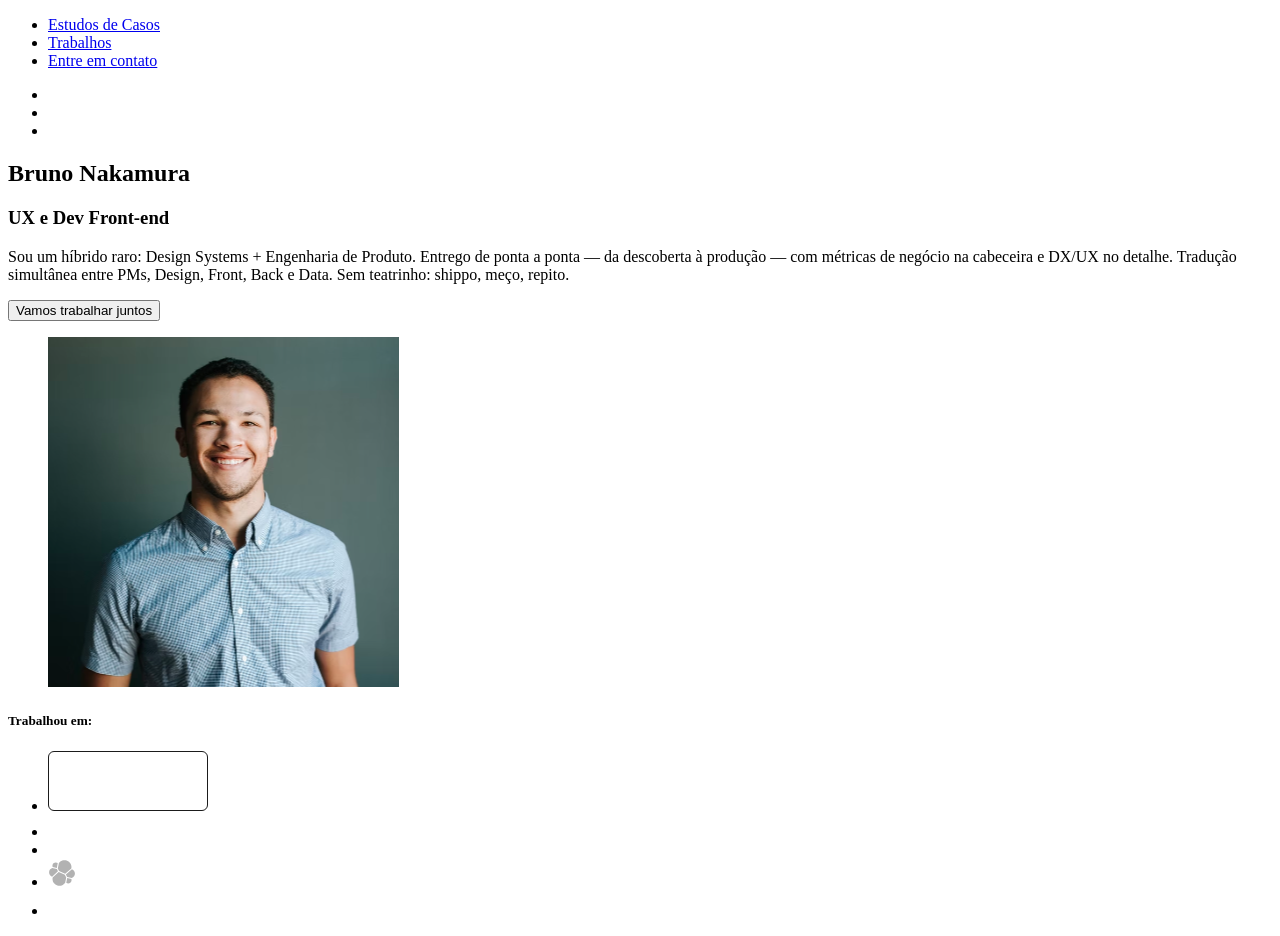
==== git-vercel/index.html @ e726670c "“Enviando-primeira-versão”" ====
<!DOCTYPE html>
<html lang="en">
<head>
    <meta charset="UTF-8">
    <meta name="viewport" content="width=device-width, initial-scale=1.0">
    <title>Portfolio</title>
    <link rel="stylesheet" href="assets/css/style.css">
</head>
<body>
    
    <header class="header">

        <nav>

            <ul class="menu menu-navegacao">
                <li><a href="#">Estudos de Casos</a></li>
                <li><a href="#">Trabalhos</a></li>
                <li><a href="#">Entre em contato</a></li>
            </ul>

            <ul class="menu menu-social">
                <li><a href="#"><i class="fa-fa-linkedin"></i></a></li>
                <li><a href="#"><i class="fa-fa-behance"></i></a></li>
                <li><a href="#"><i class="fa-fa-x"></i></a></li>
            </ul>

        </nav>

    </header>

    <main>

        <section class="container">

            <div class="left">

                <h1>Bruno Nakamura</h1>
                <h3>UX e Dev Front-end</h3>
                <p>Sou um híbrido raro: Design Systems + Engenharia de Produto. Entrego de ponta a ponta — da descoberta à produção — com métricas de negócio na cabeceira e DX/UX no detalhe. Tradução simultânea entre PMs, Design, Front, Back e Data. Sem teatrinho: shippo, meço, repito.</p>
                
                <button>
                    Vamos trabalhar juntos <i class="fa-fa-arrow-right"></i>
                </button>

            </div>

            <figure class="right">

                <img src="assets/img/perfil.svg" alt="Foto do Bruno Nakamura">

            </figure>

        </section>
        <section class="container last-jobs">

            <h5>Trabalhou em:</h5>

            <ul class="job-list">
                <li><img src="assets/img/job-1.svg" alt=""></li>
                <li><img src="assets/img/job-2.svg" alt=""></li>
                <li><img src="assets/img/job-3.svg" alt=""></li>
                <li><img src="assets/img/job-4.svg" alt=""></li>
                <li><img src="assets/img/job-5.svg" alt=""></li>
            </ul>

        </section>

    </main>

</body>
</html>
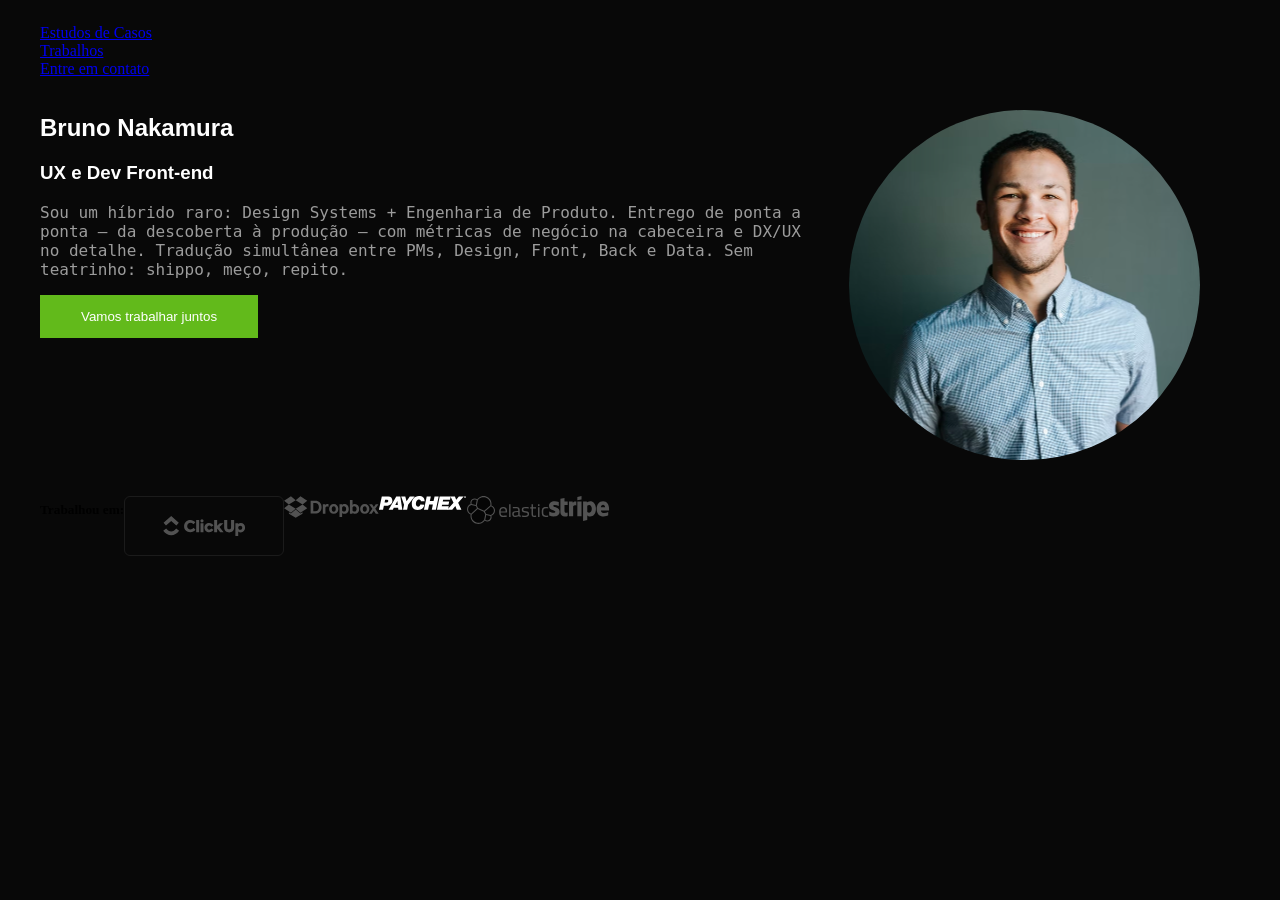
==== commit 2f74bade: "Enviando segunda versão" ====
--- a/git-vercel/index.html
+++ b/git-vercel/index.html
@@ -10,15 +10,15 @@
     
     <header class="header">
 
-        <nav>
+        <nav class="container dividir-extremidades">
 
-            <ul class="menu menu-navegacao">
+            <ul class="menu menu-navegacao lista-sem-estilo">
                 <li><a href="#">Estudos de Casos</a></li>
                 <li><a href="#">Trabalhos</a></li>
                 <li><a href="#">Entre em contato</a></li>
             </ul>
 
-            <ul class="menu menu-social">
+            <ul class="menu menu-social lista-sem-estilo">
                 <li><a href="#"><i class="fa-fa-linkedin"></i></a></li>
                 <li><a href="#"><i class="fa-fa-behance"></i></a></li>
                 <li><a href="#"><i class="fa-fa-x"></i></a></li>
@@ -30,7 +30,7 @@
 
     <main>
 
-        <section class="container">
+        <section class="container perfil">
 
             <div class="left">
 
@@ -46,16 +46,17 @@
 
             <figure class="right">
 
-                <img src="assets/img/perfil.svg" alt="Foto do Bruno Nakamura">
+                <img src="assets/img/perfil.svg" alt="Foto do Bruno Nakamura" class="foto-com-borda">
 
             </figure>
 
         </section>
+        
         <section class="container last-jobs">
 
             <h5>Trabalhou em:</h5>
 
-            <ul class="job-list">
+            <ul class="lista-sem-estilo display-flex">
                 <li><img src="assets/img/job-1.svg" alt=""></li>
                 <li><img src="assets/img/job-2.svg" alt=""></li>
                 <li><img src="assets/img/job-3.svg" alt=""></li>
--- a/git-vercel/assets/css/style.css
+++ b/git-vercel/assets/css/style.css
@@ -0,0 +1,79 @@
+body {
+  background: #080808;
+}
+
+.header .menu-navegacao {
+  color: #9C9C9C;
+}
+.header .menu-social {
+  color: #9C9C9C;
+}
+
+main .perfil h1 {
+  color: #FFFFFF;
+  font-family: "Raleway", sans-serif;
+}
+main .perfil h3 {
+  color: #FFFFFF;
+  font-family: "Raleway", sans-serif;
+}
+main .perfil p {
+  color: #9C9C9C;
+  font-family: "IBM Plex Mono", monospace;
+}
+main .perfil button {
+  color: #FFFFFF;
+  padding: 1em 3em;
+  border: 1px solid #62BA1B;
+  background: #62BA1B;
+}
+
+.lista-sem-estilo {
+  padding: 0;
+  list-style: none;
+}
+
+.foto-com-borda {
+  padding: 0;
+  border-radius: 100%;
+}
+
+.container {
+  max-width: 1200px;
+  margin-left: auto;
+  margin-right: auto;
+}
+
+.display-flex, .container {
+  display: flex;
+}
+
+.alinhar-h-esquerda {
+  justify-content: flex-start;
+}
+
+.alinhar-h-esquerda {
+  justify-content: flex-end;
+}
+
+.alinhar-v-esquerda {
+  align-items: flex-start;
+}
+
+.alinhar-v-esquerda {
+  align-items: flex-end;
+}
+
+.alinhar-coluna {
+  flex-direction: column;
+}
+
+.alinhar-linha {
+  flex-direction: row;
+}
+
+.dividir-extremidades {
+  justify-content: space-between;
+}
+
+/*# sourceMappingURL=style.css.map */
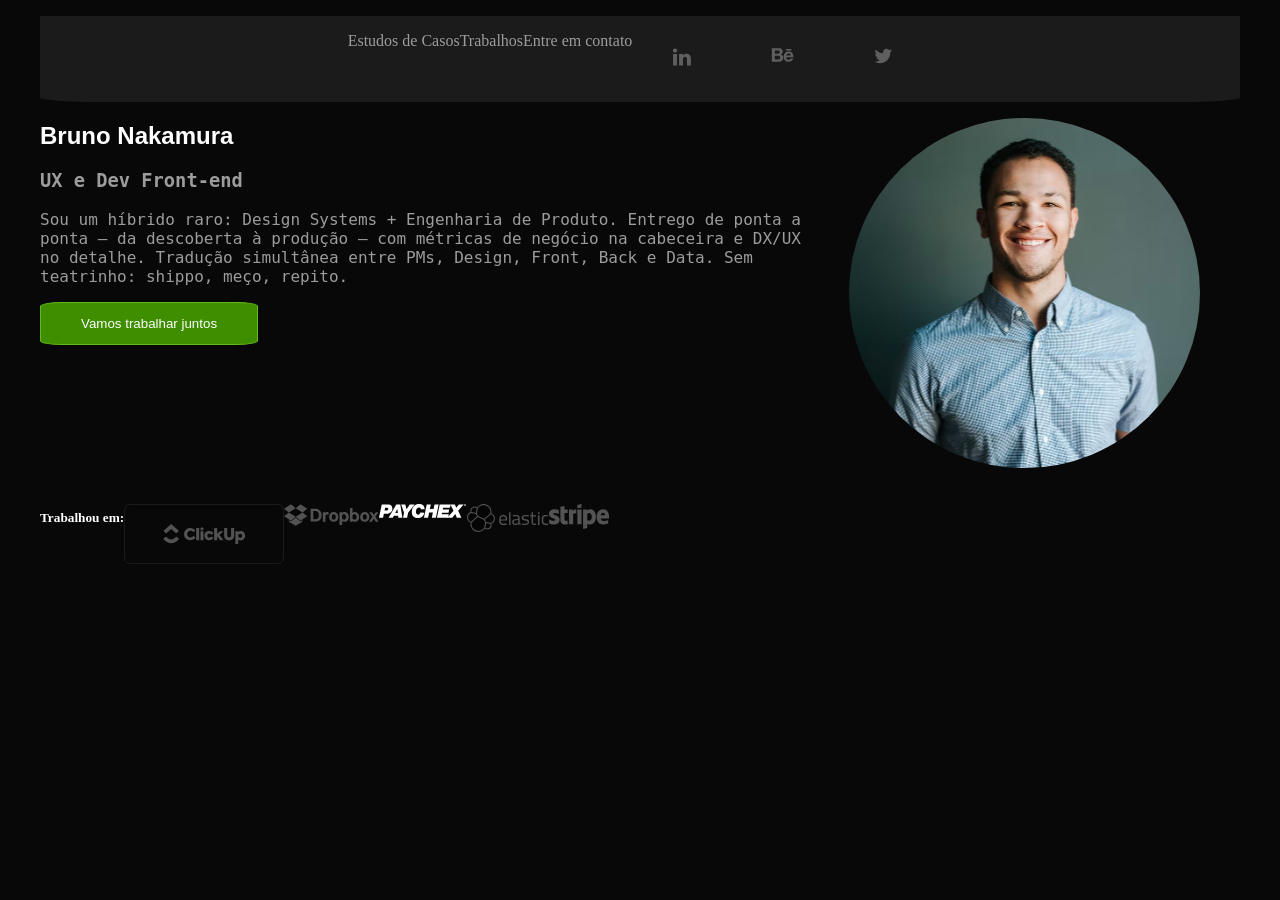
==== commit 73a1e04f: "Enviando a terceira versão do código" ====
--- a/git-vercel/index.html
+++ b/git-vercel/index.html
@@ -8,20 +8,20 @@
 </head>
 <body>
     
-    <header class="header">
+    <header class="header container">
 
-        <nav class="container dividir-extremidades">
+        <nav class="container">
 
             <ul class="menu menu-navegacao lista-sem-estilo">
-                <li><a href="#">Estudos de Casos</a></li>
-                <li><a href="#">Trabalhos</a></li>
-                <li><a href="#">Entre em contato</a></li>
+                <li class="flutuar"><a href="#">Estudos de Casos</a></li>
+                <li class="flutuar"><a href="#">Trabalhos</a></li>
+                <li class="flutuar"><a href="#">Entre em contato</a></li>
             </ul>
 
             <ul class="menu menu-social lista-sem-estilo">
-                <li><a href="#"><i class="fa-fa-linkedin"></i></a></li>
-                <li><a href="#"><i class="fa-fa-behance"></i></a></li>
-                <li><a href="#"><i class="fa-fa-x"></i></a></li>
+                <li class="flutuar"><a href="#"><figure><img src="assets/img/LinkedIn.svg" alt=""></figure><i class="fa-fa-linkedin"></i></a></li>
+                <li class="flutuar"><a href="#"><figure><img src="assets/img/Behance.svg" alt=""></figure><i class="fa-fa-behance"></i></a></li>
+                <li class="flutuar"><a href="#"><figure><img src="assets/img/Twitter.svg" alt=""></figure><i class="fa-fa-x"></i></a></li>
             </ul>
 
         </nav>
@@ -51,8 +51,12 @@
             </figure>
 
         </section>
-        
-        <section class="container last-jobs">
+
+    </main>
+
+    <footer>
+
+        <section class="container last-jobs gap">
 
             <h5>Trabalhou em:</h5>
 
@@ -66,7 +70,7 @@
 
         </section>
 
-    </main>
+    </footer>
 
 </body>
 </html>
--- a/git-vercel/assets/css/style.css
+++ b/git-vercel/assets/css/style.css
@@ -1,9 +1,16 @@
 body {
+  margin: 1em;
   background: #080808;
 }
 
-.header .menu-navegacao {
+.header {
+  background: #1B1B1B;
+  border-bottom-right-radius: 5%;
+  border-bottom-left-radius: 5%;
+}
+.header .menu-navegacao a {
   color: #9C9C9C;
+  text-decoration: none;
 }
 .header .menu-social {
   color: #9C9C9C;
@@ -14,8 +21,8 @@
   font-family: "Raleway", sans-serif;
 }
 main .perfil h3 {
-  color: #FFFFFF;
-  font-family: "Raleway", sans-serif;
+  color: #9C9C9C;
+  font-family: "IBM Plex Mono", monospace;
 }
 main .perfil p {
   color: #9C9C9C;
@@ -25,10 +32,17 @@
   color: #FFFFFF;
   padding: 1em 3em;
   border: 1px solid #62BA1B;
-  background: #62BA1B;
+  background: #3F8E00;
+  border-radius: 10%;
+  box-shadow: 1px solid #FFFFFF;
+}
+
+footer .last-jobs {
+  color: #FFFFFF;
 }
 
 .lista-sem-estilo {
+  text-decoration: none;
   padding: 0;
   list-style: none;
 }
@@ -52,7 +66,7 @@
   justify-content: flex-start;
 }
 
-.alinhar-h-esquerda {
+.alinhar-h-direita {
   justify-content: flex-end;
 }
 
@@ -60,7 +74,7 @@
   align-items: flex-start;
 }
 
-.alinhar-v-esquerda {
+.alinhar-v-direita {
   align-items: flex-end;
 }
 
@@ -76,4 +90,8 @@
   justify-content: space-between;
 }
 
+.flutuar {
+  float: left;
+}
+
 /*# sourceMappingURL=style.css.map */
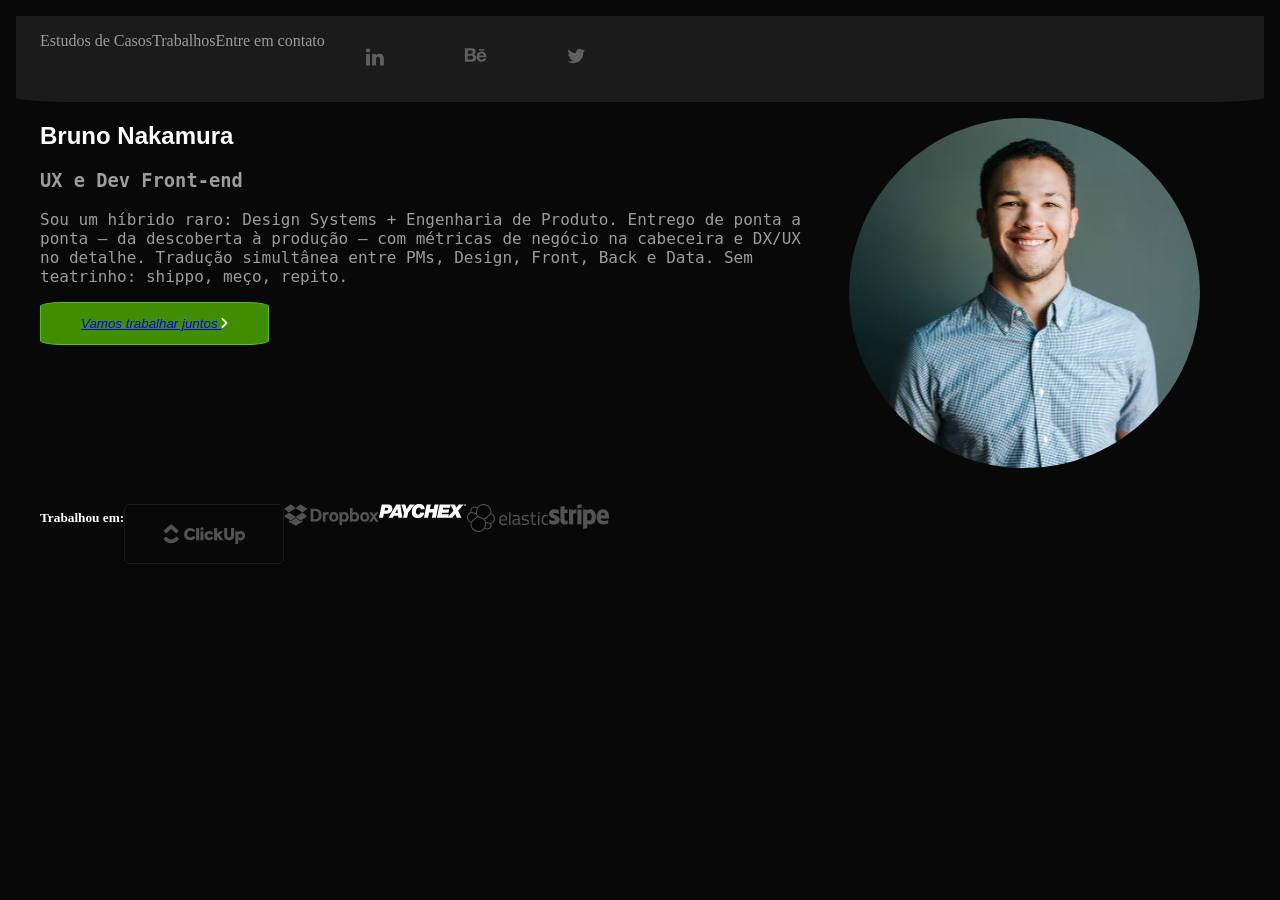
==== commit 11b191df: "Enviando a última versão para hostear no vercel" ====
--- a/git-vercel/index.html
+++ b/git-vercel/index.html
@@ -8,17 +8,17 @@
 </head>
 <body>
     
-    <header class="header container">
+    <header class="header">
 
         <nav class="container">
 
-            <ul class="menu menu-navegacao lista-sem-estilo">
+            <ul class="menu menu-navegacao lista-sem-estilo display-flex espacamento">
                 <li class="flutuar"><a href="#">Estudos de Casos</a></li>
                 <li class="flutuar"><a href="#">Trabalhos</a></li>
                 <li class="flutuar"><a href="#">Entre em contato</a></li>
             </ul>
 
-            <ul class="menu menu-social lista-sem-estilo">
+            <ul class="menu menu-social lista-sem-estilo display-flex espacamento">
                 <li class="flutuar"><a href="#"><figure><img src="assets/img/LinkedIn.svg" alt=""></figure><i class="fa-fa-linkedin"></i></a></li>
                 <li class="flutuar"><a href="#"><figure><img src="assets/img/Behance.svg" alt=""></figure><i class="fa-fa-behance"></i></a></li>
                 <li class="flutuar"><a href="#"><figure><img src="assets/img/Twitter.svg" alt=""></figure><i class="fa-fa-x"></i></a></li>
@@ -39,7 +39,7 @@
                 <p>Sou um híbrido raro: Design Systems + Engenharia de Produto. Entrego de ponta a ponta — da descoberta à produção — com métricas de negócio na cabeceira e DX/UX no detalhe. Tradução simultânea entre PMs, Design, Front, Back e Data. Sem teatrinho: shippo, meço, repito.</p>
                 
                 <button>
-                    Vamos trabalhar juntos <i class="fa-fa-arrow-right"></i>
+                    <a href="#"><i class="fa-fa-arrow-right">Vamos trabalhar juntos <img src="assets/img/Vector.svg" alt="Seta do botão"></i></a>
                 </button>
 
             </div>
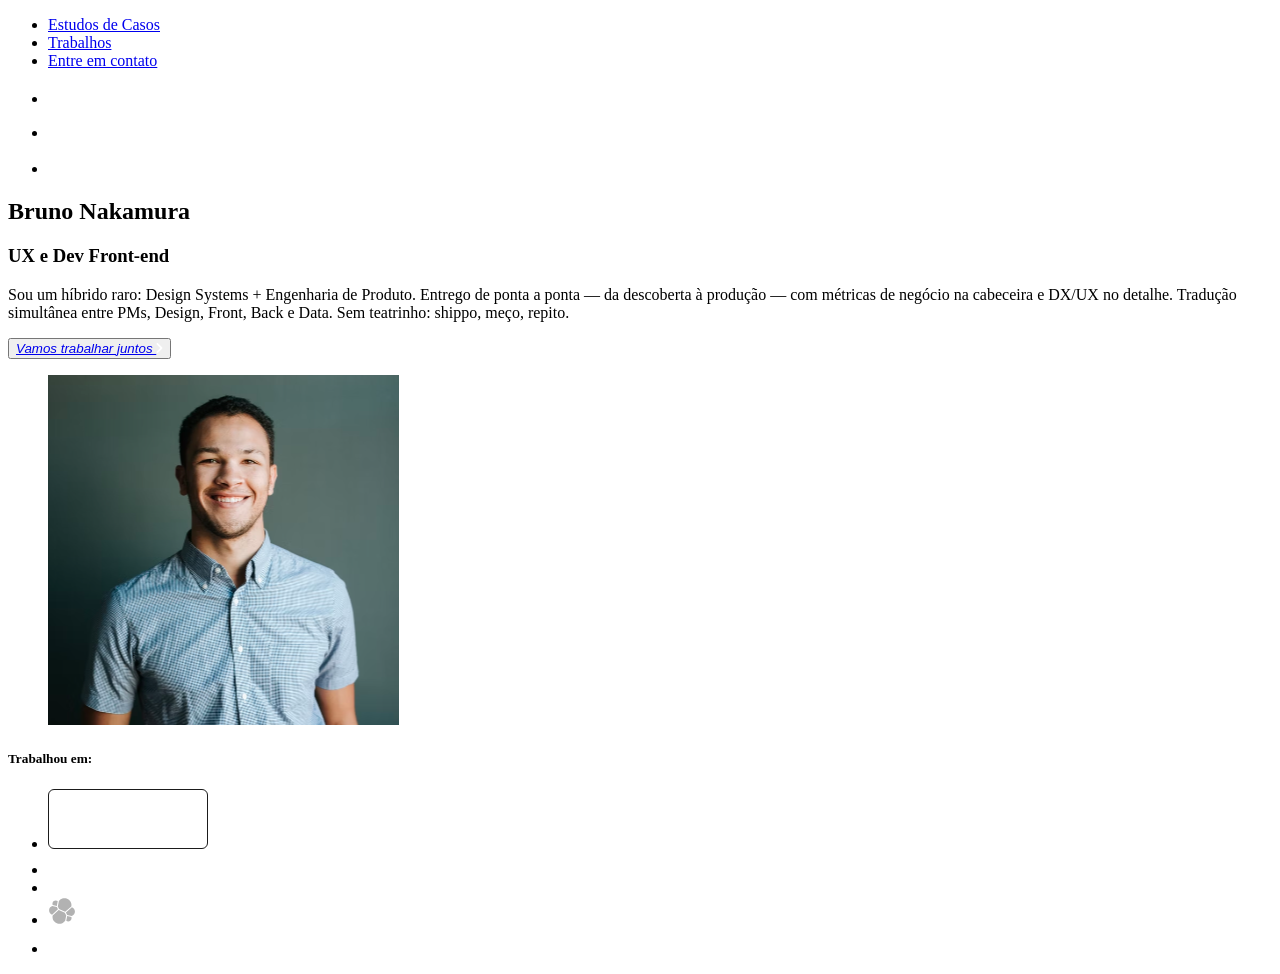
==== commit 79763c32: "Alterando o caminho do link para o vercel" ====
--- a/git-vercel/index.html
+++ b/git-vercel/index.html
@@ -4,7 +4,7 @@
     <meta charset="UTF-8">
     <meta name="viewport" content="width=device-width, initial-scale=1.0">
     <title>Portfolio</title>
-    <link rel="stylesheet" href="assets/css/style.css">
+    <link rel="stylesheet" href="style.css">
 </head>
 <body>
     
@@ -73,4 +73,4 @@
     </footer>
 
 </body>
-</html>+</html>
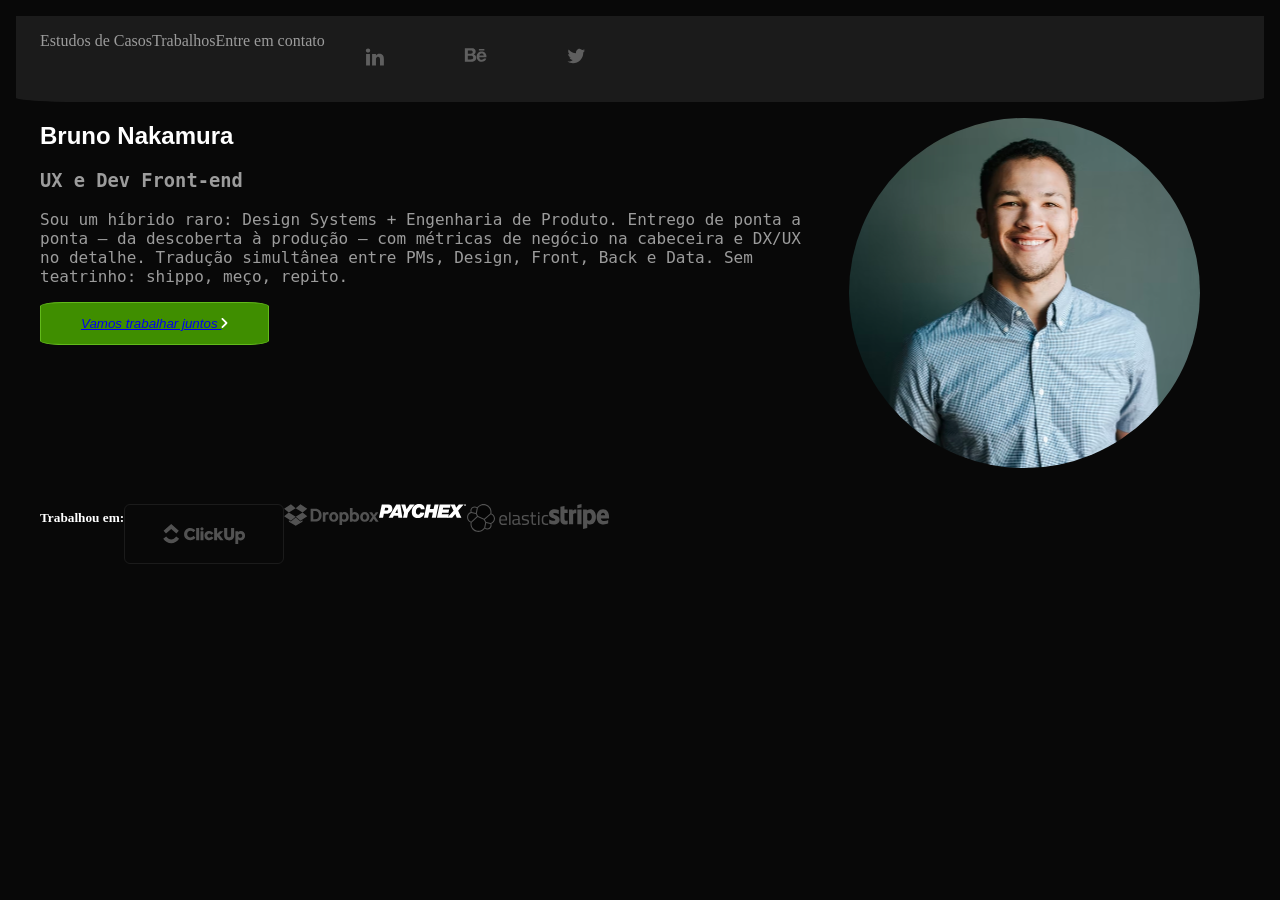
==== commit bf053f16: "Envio Final" ====
--- a/git-vercel/index.html
+++ b/git-vercel/index.html
@@ -4,7 +4,7 @@
     <meta charset="UTF-8">
     <meta name="viewport" content="width=device-width, initial-scale=1.0">
     <title>Portfolio</title>
-    <link rel="stylesheet" href="style.css">
+    <link rel="stylesheet" href="assets/css/style.css">
 </head>
 <body>
     
--- a/git-vercel/assets/css/style.css
+++ b/git-vercel/assets/css/style.css
@@ -0,0 +1,97 @@
+body {
+  margin: 1em;
+  background: #080808;
+}
+
+.header {
+  background: #1B1B1B;
+  border-bottom-right-radius: 5%;
+  border-bottom-left-radius: 5%;
+}
+.header .menu-navegacao a {
+  color: #9C9C9C;
+  text-decoration: none;
+}
+.header .menu-social {
+  color: #9C9C9C;
+}
+
+main .perfil h1 {
+  color: #FFFFFF;
+  font-family: "Raleway", sans-serif;
+}
+main .perfil h3 {
+  color: #9C9C9C;
+  font-family: "IBM Plex Mono", monospace;
+}
+main .perfil p {
+  color: #9C9C9C;
+  font-family: "IBM Plex Mono", monospace;
+}
+main .perfil button {
+  color: #FFFFFF;
+  padding: 1em 3em;
+  border: 1px solid #62BA1B;
+  background: #3F8E00;
+  border-radius: 10%;
+  box-shadow: 1px solid #FFFFFF;
+}
+
+footer .last-jobs {
+  color: #FFFFFF;
+}
+
+.lista-sem-estilo {
+  text-decoration: none;
+  padding: 0;
+  list-style: none;
+}
+
+.foto-com-borda {
+  padding: 0;
+  border-radius: 100%;
+}
+
+.container {
+  max-width: 1200px;
+  margin-left: auto;
+  margin-right: auto;
+}
+
+.display-flex, .container {
+  display: flex;
+}
+
+.alinhar-h-esquerda {
+  justify-content: flex-start;
+}
+
+.alinhar-h-direita {
+  justify-content: flex-end;
+}
+
+.alinhar-v-esquerda {
+  align-items: flex-start;
+}
+
+.alinhar-v-direita {
+  align-items: flex-end;
+}
+
+.alinhar-coluna {
+  flex-direction: column;
+}
+
+.alinhar-linha {
+  flex-direction: row;
+}
+
+.dividir-extremidades {
+  justify-content: space-between;
+}
+
+.flutuar {
+  float: left;
+}
+
+/*# sourceMappingURL=style.css.map */
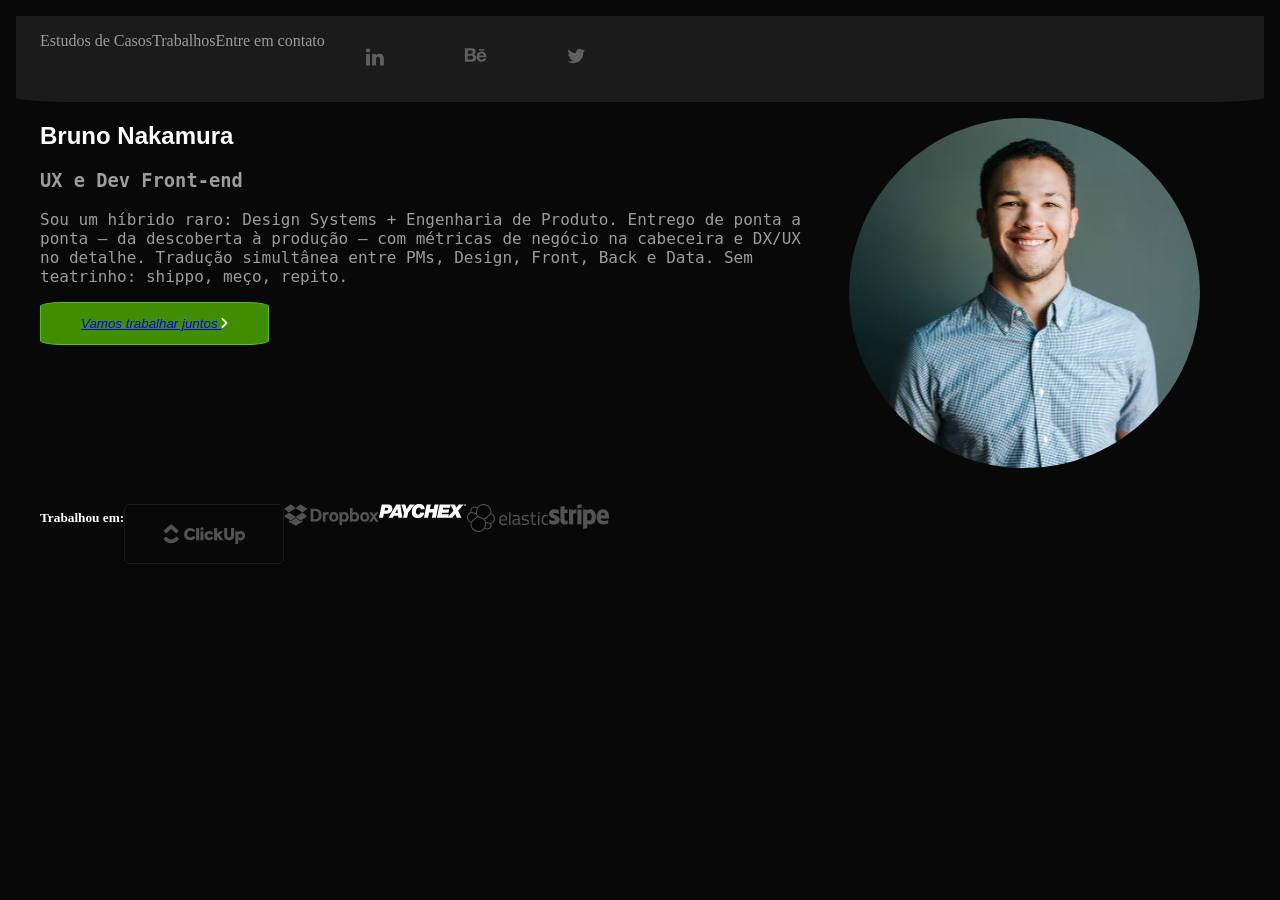
==== commit d85577d0: "Enviando responsividade" ====
--- a/git-vercel/index.html
+++ b/git-vercel/index.html
@@ -19,9 +19,9 @@
             </ul>
 
             <ul class="menu menu-social lista-sem-estilo display-flex espacamento">
-                <li class="flutuar"><a href="#"><figure><img src="assets/img/LinkedIn.svg" alt=""></figure><i class="fa-fa-linkedin"></i></a></li>
-                <li class="flutuar"><a href="#"><figure><img src="assets/img/Behance.svg" alt=""></figure><i class="fa-fa-behance"></i></a></li>
-                <li class="flutuar"><a href="#"><figure><img src="assets/img/Twitter.svg" alt=""></figure><i class="fa-fa-x"></i></a></li>
+                <li class="flutuar"><a href="#"><figure><img src="assets/img/LinkedIn.svg" alt="" class="foto-nav"></figure><i class="fa-fa-linkedin"></i></a></li>
+                <li class="flutuar"><a href="#"><figure><img src="assets/img/Behance.svg" alt="" class="foto-nav"></figure><i class="fa-fa-behance"></i></a></li>
+                <li class="flutuar"><a href="#"><figure><img src="assets/img/Twitter.svg" alt="" class="foto-nav"></figure><i class="fa-fa-x"></i></a></li>
             </ul>
 
         </nav>
